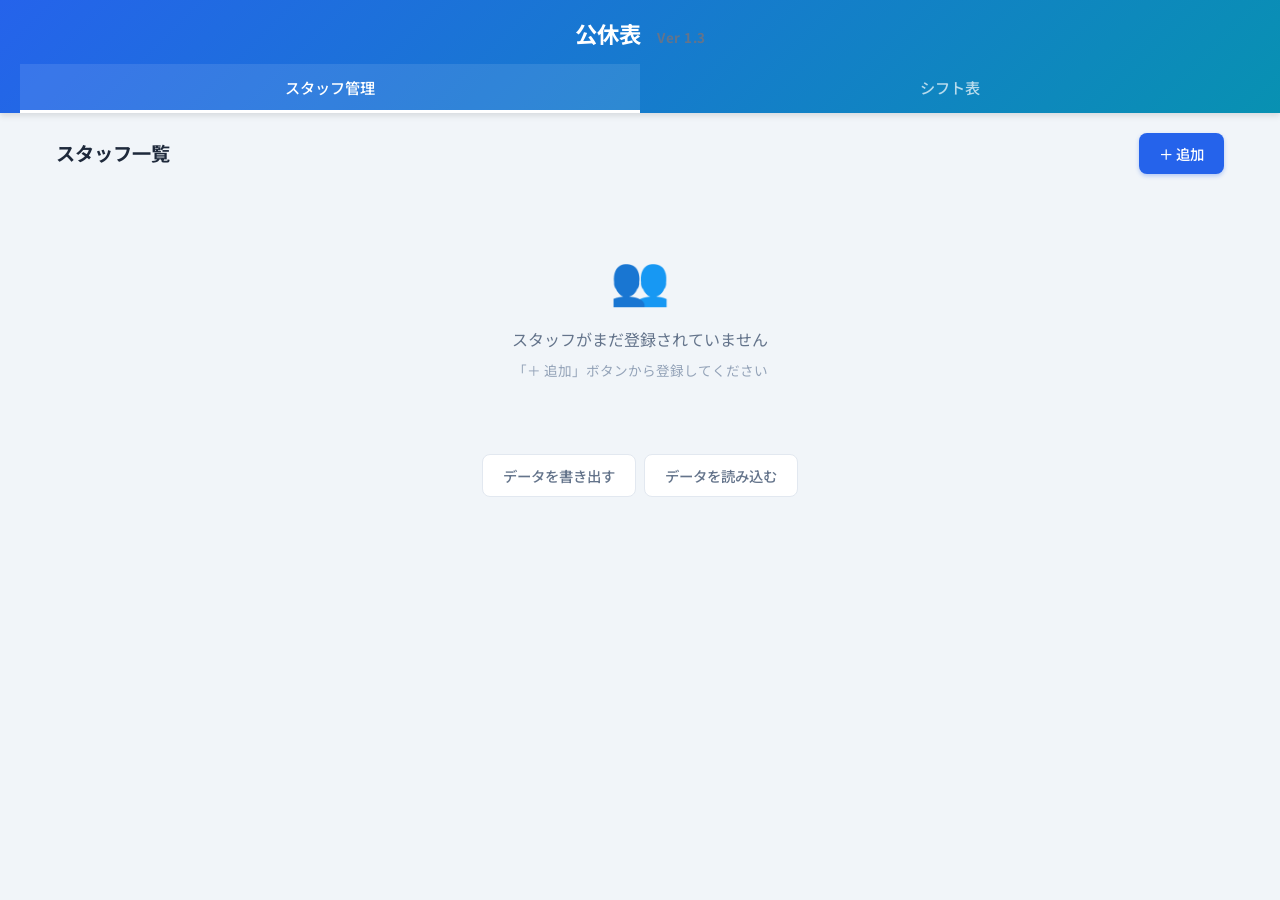
==== index.html @ 37a36a18 "feat(scheduler): complete rewrite of generateSchedule - fix 5 bugs, optimize A残 distribution v1.4" ====
<!DOCTYPE html>
<html lang="ja">

<head>
    <meta charset="UTF-8">
    <meta name="viewport" content="width=device-width, initial-scale=1.0">
    <title>公休表 - 介護施設シフト管理 (Ver 1.4)</title>
    <meta name="description" content="介護施設向けの公休表・シフト自動生成アプリ">
    <link rel="stylesheet" href="style.css?v=1.4">
    <link rel="stylesheet" href="print.css?v=1.4" media="print">
    <link href="https://fonts.googleapis.com/css2?family=Noto+Sans+JP:wght@300;400;500;700&display=swap"
        rel="stylesheet">
</head>

<body>
    <!-- ヘッダー：アプリ名とナビゲーション -->
    <header class="app-header">
        <h1 class="app-title">公休表 <span style="font-size:0.6em; color:var(--text-light); margin-left:10px;">Ver
                1.3</span></h1>
        <nav class="app-nav">
            <button class="nav-btn active" data-view="staff">スタッフ管理</button>
            <button class="nav-btn" data-view="schedule">シフト表</button>
        </nav>
    </header>

    <main class="app-main">
        <!-- ===== スタッフ管理画面 ===== -->
        <section id="staff-view" class="view active">
            <div class="section-header">
                <h2>スタッフ一覧</h2>
                <button class="btn btn-primary" id="add-staff-btn">＋ 追加</button>
            </div>

            <!-- スタッフがいない時のメッセージ -->
            <div id="staff-empty" class="empty-state">
                <p class="empty-icon">👥</p>
                <p>スタッフがまだ登録されていません</p>
                <p class="empty-hint">「＋ 追加」ボタンから登録してください</p>
            </div>

            <!-- スタッフ一覧 -->
            <div id="staff-list" class="staff-list"></div>

            <!-- データ管理 -->
            <div class="data-actions">
                <button class="btn btn-outline" id="export-btn">データを書き出す</button>
                <button class="btn btn-outline" id="import-btn">データを読み込む</button>
                <input type="file" id="import-file" accept=".json" style="display:none">
            </div>
        </section>

        <!-- ===== シフト表画面 ===== -->
        <section id="schedule-view" class="view">
            <!-- 月の選択 -->
            <div class="month-selector">
                <button class="btn btn-icon" id="prev-month">◀</button>
                <span id="current-month" class="month-label">2026年3月</span>
                <button class="btn btn-icon" id="next-month">▶</button>
            </div>

            <!-- 操作ボタン -->
            <div class="schedule-actions">
                <button class="btn btn-secondary" id="request-btn">希望休を入力</button>
                <button class="btn btn-primary" id="auto-generate-btn">自動で作成</button>
                <button class="btn btn-outline" id="clear-schedule-btn">リセット</button>
                <button class="btn btn-accent" id="print-btn">印刷</button>
            </div>

            <!-- スタッフ未登録の警告 -->
            <div id="schedule-no-staff" class="empty-state" style="display:none">
                <p class="empty-icon">⚠️</p>
                <p>まずスタッフを登録してください</p>
                <p class="empty-hint">「スタッフ管理」タブからスタッフを追加してください</p>
            </div>

            <!-- シフト表本体 -->
            <div id="schedule-container" class="schedule-container">
                <div class="schedule-table-wrapper">
                    <table id="schedule-table" class="schedule-table">
                        <thead id="schedule-thead"></thead>
                        <tbody id="schedule-tbody"></tbody>
                    </table>
                </div>

                <!-- 各日の人数集計 -->
                <div class="schedule-table-wrapper">
                    <table id="summary-table" class="schedule-table summary-table">
                        <thead>
                            <tr>
                                <th class="staff-name-cell">集計</th>
                            </tr>
                        </thead>
                        <tbody id="summary-tbody"></tbody>
                    </table>
                </div>
            </div>

            <!-- 凡例 -->
            <div class="legend">
                <span class="legend-item"><span class="shift-badge shift-early">A</span> 早出 7:00〜16:00</span>
                <span class="legend-item"><span class="shift-badge shift-late">B</span> 遅出 9:30〜18:30</span>
                <span class="legend-item"><span class="shift-badge shift-night">夜</span> 夜勤</span>
                <span class="legend-item"><span class="shift-badge shift-nightoff">明</span> 明け</span>
                <span class="legend-item"><span class="shift-badge shift-off">休</span> 休み</span>
                <span class="legend-item"><span class="shift-badge shift-overtime">A残</span> 早残 7:00〜18:30</span>
                <span class="legend-item"><span class="shift-badge shift-part">P</span> パート（個別時間）</span>
            </div>
        </section>
    </main>

    <!-- ===== スタッフ追加・編集モーダル ===== -->
    <div class="modal-overlay" id="staff-modal">
        <div class="modal">
            <div class="modal-header">
                <h3 id="staff-modal-title">スタッフ追加</h3>
                <button class="modal-close" id="staff-modal-close">&times;</button>
            </div>
            <form id="staff-form" class="modal-body">
                <input type="hidden" id="staff-id">

                <div class="form-group">
                    <label for="staff-name">名前</label>
                    <input type="text" id="staff-name" placeholder="例：田中太郎" required>
                </div>

                <div class="form-group">
                    <label for="staff-type">勤務形態</label>
                    <select id="staff-type">
                        <option value="full">フルタイム</option>
                        <option value="part">パート</option>
                    </select>
                </div>

                <!-- フルタイム用：夜勤設定 -->
                <div class="form-group" id="night-shift-group">
                    <label for="staff-night-type">夜勤</label>
                    <select id="staff-night-type">
                        <option value="none">夜勤なし</option>
                        <option value="all">いつでもOK</option>
                        <option value="weekday">平日のみOK（金土日はNG）</option>
                    </select>
                </div>

                <!-- フルタイム用：残業（通し）設定 -->
                <div class="form-group" id="overtime-group">
                    <label>
                        <input type="checkbox" id="staff-overtime"> 残業（通し勤務）ができる
                    </label>
                </div>

                <!-- パート用：早出のみ / 遅出のみ設定 -->
                <div class="form-group" id="early-only-group" style="display:none">
                    <label>
                        <input type="checkbox" id="staff-early-only"> 早出（A）のみ
                    </label>
                </div>

                <div class="form-group" id="late-only-group" style="display:none">
                    <label>
                        <input type="checkbox" id="staff-late-only"> 遅出（B）のみ
                    </label>
                </div>

                <div class="form-group">
                    <label for="staff-days-off">月の公休日数</label>
                    <input type="number" id="staff-days-off" min="4" max="20" value="9">
                </div>

                <!-- パート用：週の最大出勤日数 -->
                <div class="form-group" id="max-days-group" style="display:none">
                    <label for="staff-max-days">週の最大出勤日数</label>
                    <input type="number" id="staff-max-days" min="1" max="6" value="3">
                </div>

                <!-- 連勤上限（スタッフごとに設定可能） -->
                <div class="form-group" id="consecutive-group">
                    <label for="staff-max-consecutive">連勤上限日数</label>
                    <input type="number" id="staff-max-consecutive" min="1" max="6" value="0">
                    <span class="form-hint">0 = 自動（夜勤ありフルタイムは2日、それ以外はデフォルト）</span>
                </div>

                <!-- パート用：勤務時間入力 -->
                <div class="form-group" id="work-hours-group" style="display:none">
                    <label>勤務時間</label>
                    <div class="time-input-row">
                        <input type="time" id="staff-start-time" value="09:00">
                        <span class="time-separator">〜</span>
                        <input type="time" id="staff-end-time" value="17:00">
                    </div>
                </div>

                <div class="modal-footer">
                    <button type="button" class="btn btn-outline" id="staff-cancel">キャンセル</button>
                    <button type="submit" class="btn btn-primary">保存する</button>
                </div>
            </form>
        </div>
    </div>

    <!-- ===== 希望休入力モーダル ===== -->
    <div class="modal-overlay" id="request-modal">
        <div class="modal modal-large">
            <div class="modal-header">
                <h3>希望休を入力</h3>
                <button class="modal-close" id="request-modal-close">&times;</button>
            </div>
            <div class="modal-body">
                <div class="form-group">
                    <label for="request-staff">スタッフを選択</label>
                    <select id="request-staff"></select>
                </div>
                <p class="form-hint">休みたい日をタップしてください（もう一度タップで解除）</p>
                <div id="request-calendar" class="request-calendar"></div>
                <div class="modal-footer">
                    <button class="btn btn-outline" id="request-done">閉じる</button>
                </div>
            </div>
        </div>
    </div>

    <!-- ===== シフト変更モーダル ===== -->
    <div class="modal-overlay" id="shift-modal">
        <div class="modal modal-small">
            <div class="modal-header">
                <h3 id="shift-modal-title">シフト変更</h3>
                <button class="modal-close" id="shift-modal-close">&times;</button>
            </div>
            <div class="modal-body">
                <p id="shift-modal-info" class="shift-modal-info"></p>
                <div class="shift-options">
                    <button class="btn shift-option shift-early" data-shift="early">A（早出）</button>
                    <button class="btn shift-option shift-late" data-shift="late">B（遅出）</button>
                    <button class="btn shift-option shift-night" data-shift="night">夜勤</button>
                    <button class="btn shift-option shift-overtime" data-shift="overtime">A残</button>
                    <button class="btn shift-option shift-part" data-shift="part">P（パート）</button>
                    <button class="btn shift-option shift-off" data-shift="off">休み</button>
                </div>
                <div id="shift-warning" class="shift-warning" style="display:none"></div>
            </div>
        </div>
    </div>

    <!-- ===== 自動生成中のローディング ===== -->
    <div class="modal-overlay" id="loading-modal" style="display:none">
        <div class="loading-content">
            <div class="loading-spinner"></div>
            <p>シフトを自動作成中...</p>
        </div>
    </div>

    <script src="scheduler.js?v=1.4"></script>
    <script src="app.js?v=1.4"></script>
</body>

</html>
---- style.css ----
/* ===== 基本設定 ===== */
:root {
    /* メインカラー */
    --primary: #2563eb;
    --primary-light: #3b82f6;
    --primary-dark: #1d4ed8;
    --primary-bg: #eff6ff;

    /* アクセントカラー */
    --accent: #0891b2;
    --accent-light: #06b6d4;

    /* テキスト */
    --text: #1e293b;
    --text-light: #64748b;
    --text-muted: #94a3b8;

    /* 背景 */
    --bg: #f1f5f9;
    --bg-white: #ffffff;
    --bg-hover: #f8fafc;

    /* ボーダー */
    --border: #e2e8f0;
    --border-light: #f1f5f9;

    /* シフト別カラー */
    --shift-early: #2563eb;
    --shift-early-bg: #dbeafe;
    --shift-late: #d97706;
    --shift-late-bg: #fef3c7;
    --shift-night: #7c3aed;
    --shift-night-bg: #ede9fe;
    --shift-nightoff: #a78bfa;
    --shift-nightoff-bg: #f5f3ff;
    --shift-off: #059669;
    --shift-off-bg: #d1fae5;
    --shift-overtime: #dc2626;
    --shift-overtime-bg: #fee2e2;
    --shift-part: #0d9488;
    --shift-part-bg: #ccfbf1;

    /* その他 */
    --radius: 12px;
    --radius-sm: 8px;
    --shadow: 0 1px 3px rgba(0, 0, 0, 0.08), 0 1px 2px rgba(0, 0, 0, 0.04);
    --shadow-md: 0 4px 6px rgba(0, 0, 0, 0.07), 0 2px 4px rgba(0, 0, 0, 0.04);
    --shadow-lg: 0 10px 15px rgba(0, 0, 0, 0.1), 0 4px 6px rgba(0, 0, 0, 0.05);
    --transition: all 0.2s ease;

    /* 日曜カラー */
    --sunday: #ef4444;
    --saturday: #2563eb;
}

/* リセット */
*,
*::before,
*::after {
    box-sizing: border-box;
    margin: 0;
    padding: 0;
}

body {
    font-family: 'Noto Sans JP', sans-serif;
    background: var(--bg);
    color: var(--text);
    line-height: 1.6;
    min-height: 100vh;
    -webkit-font-smoothing: antialiased;
}

/* ===== ヘッダー ===== */
.app-header {
    background: linear-gradient(135deg, var(--primary) 0%, var(--accent) 100%);
    color: white;
    padding: 16px 20px 0;
    position: sticky;
    top: 0;
    z-index: 100;
    box-shadow: var(--shadow-md);
}

.app-title {
    font-size: 1.4rem;
    font-weight: 700;
    letter-spacing: 0.02em;
    text-align: center;
    margin-bottom: 12px;
}

.app-nav {
    display: flex;
    gap: 0;
}

.nav-btn {
    flex: 1;
    background: transparent;
    border: none;
    color: rgba(255, 255, 255, 0.7);
    font-family: inherit;
    font-size: 0.95rem;
    font-weight: 500;
    padding: 12px 16px;
    cursor: pointer;
    transition: var(--transition);
    border-bottom: 3px solid transparent;
    border-radius: 0;
}

.nav-btn:hover {
    color: white;
    background: rgba(255, 255, 255, 0.1);
}

.nav-btn.active {
    color: white;
    border-bottom-color: white;
    background: rgba(255, 255, 255, 0.1);
}

/* ===== メインコンテンツ ===== */
.app-main {
    max-width: 1200px;
    margin: 0 auto;
    padding: 20px 16px;
}

.view {
    display: none;
}

.view.active {
    display: block;
}

/* ===== セクションヘッダー ===== */
.section-header {
    display: flex;
    justify-content: space-between;
    align-items: center;
    margin-bottom: 16px;
}

.section-header h2 {
    font-size: 1.2rem;
    font-weight: 700;
}

/* ===== ボタン ===== */
.btn {
    font-family: inherit;
    font-size: 0.9rem;
    font-weight: 500;
    padding: 10px 20px;
    border-radius: var(--radius-sm);
    border: none;
    cursor: pointer;
    transition: var(--transition);
    display: inline-flex;
    align-items: center;
    justify-content: center;
    gap: 6px;
    white-space: nowrap;
}

.btn:active {
    transform: scale(0.97);
}

.btn-primary {
    background: var(--primary);
    color: white;
    box-shadow: 0 2px 4px rgba(37, 99, 235, 0.3);
}

.btn-primary:hover {
    background: var(--primary-dark);
    box-shadow: 0 4px 8px rgba(37, 99, 235, 0.3);
}

.btn-secondary {
    background: var(--primary-bg);
    color: var(--primary);
    border: 1px solid var(--primary-light);
}

.btn-secondary:hover {
    background: var(--primary);
    color: white;
}

.btn-accent {
    background: var(--accent);
    color: white;
    box-shadow: 0 2px 4px rgba(8, 145, 178, 0.3);
}

.btn-accent:hover {
    background: var(--accent-light);
}

.btn-outline {
    background: var(--bg-white);
    color: var(--text-light);
    border: 1px solid var(--border);
}

.btn-outline:hover {
    background: var(--bg);
    color: var(--text);
}

.btn-icon {
    background: var(--bg-white);
    color: var(--text);
    border: 1px solid var(--border);
    width: 40px;
    height: 40px;
    padding: 0;
    border-radius: 50%;
    font-size: 1.1rem;
}

.btn-icon:hover {
    background: var(--primary-bg);
    color: var(--primary);
    border-color: var(--primary-light);
}

.btn-danger {
    background: #fee2e2;
    color: #dc2626;
    border: 1px solid #fca5a5;
}

.btn-danger:hover {
    background: #dc2626;
    color: white;
}

.btn-sm {
    padding: 6px 12px;
    font-size: 0.8rem;
}

/* ===== 空の状態 ===== */
.empty-state {
    text-align: center;
    padding: 48px 20px;
    color: var(--text-light);
}

.empty-icon {
    font-size: 3rem;
    margin-bottom: 12px;
}

.empty-hint {
    font-size: 0.85rem;
    color: var(--text-muted);
    margin-top: 8px;
}

/* ===== スタッフ一覧 ===== */
.staff-list {
    display: flex;
    flex-direction: column;
    gap: 10px;
}

.staff-card {
    background: var(--bg-white);
    border-radius: var(--radius);
    padding: 16px;
    box-shadow: var(--shadow);
    display: flex;
    align-items: center;
    gap: 12px;
    transition: var(--transition);
}

.staff-card:hover {
    box-shadow: var(--shadow-md);
}

.staff-avatar {
    width: 44px;
    height: 44px;
    border-radius: 50%;
    display: flex;
    align-items: center;
    justify-content: center;
    font-weight: 700;
    font-size: 1rem;
    color: white;
    flex-shrink: 0;
}

.staff-info {
    flex: 1;
    min-width: 0;
}

.staff-name {
    font-weight: 600;
    font-size: 1rem;
    margin-bottom: 2px;
}

.staff-tags {
    display: flex;
    flex-wrap: wrap;
    gap: 4px;
}

.staff-tag {
    font-size: 0.7rem;
    padding: 2px 8px;
    border-radius: 20px;
    background: var(--bg);
    color: var(--text-light);
}

.staff-tag.tag-night {
    background: var(--shift-night-bg);
    color: var(--shift-night);
}

.staff-tag.tag-overtime {
    background: var(--shift-overtime-bg);
    color: var(--shift-overtime);
}

.staff-tag.tag-part {
    background: #fef3c7;
    color: #b45309;
}

.staff-actions {
    display: flex;
    gap: 6px;
}

/* ===== データ管理ボタン ===== */
.data-actions {
    margin-top: 24px;
    display: flex;
    gap: 8px;
    justify-content: center;
    flex-wrap: wrap;
}

/* ===== 月の選択 ===== */
.month-selector {
    display: flex;
    align-items: center;
    justify-content: center;
    gap: 16px;
    margin-bottom: 16px;
}

.month-label {
    font-size: 1.2rem;
    font-weight: 700;
    min-width: 140px;
    text-align: center;
}

/* ===== スケジュール操作ボタン ===== */
.schedule-actions {
    display: flex;
    gap: 8px;
    margin-bottom: 16px;
    flex-wrap: wrap;
}

/* ===== シフト表テーブル ===== */
.schedule-container {
    background: var(--bg-white);
    border-radius: var(--radius);
    box-shadow: var(--shadow);
    overflow: hidden;
}

.schedule-table-wrapper {
    overflow-x: auto;
    -webkit-overflow-scrolling: touch;
}

.schedule-table {
    width: 100%;
    border-collapse: collapse;
    font-size: 0.8rem;
    min-width: 700px;
}

.schedule-table th,
.schedule-table td {
    border: 1px solid var(--border);
    text-align: center;
    padding: 4px 2px;
    min-width: 32px;
    height: 36px;
}

.schedule-table thead th {
    background: var(--bg);
    font-weight: 600;
    position: sticky;
    top: 0;
    z-index: 10;
    font-size: 0.75rem;
}

.staff-name-cell {
    position: sticky;
    left: 0;
    z-index: 15;
    background: var(--bg-white);
    min-width: 80px !important;
    max-width: 80px;
    text-align: left !important;
    padding-left: 8px !important;
    font-weight: 600;
    font-size: 0.75rem;
    white-space: nowrap;
    overflow: hidden;
    text-overflow: ellipsis;
}

thead .staff-name-cell {
    background: var(--bg);
    z-index: 20;
}

.schedule-table td.day-sunday {
    background: #fef2f2;
}

.schedule-table th.day-sunday {
    color: var(--sunday);
}

.schedule-table th.day-saturday {
    color: var(--saturday);
}

/* シフトセル */
.shift-cell {
    cursor: pointer;
    transition: var(--transition);
    position: relative;
}

.shift-cell:hover {
    opacity: 0.8;
    box-shadow: inset 0 0 0 2px var(--primary-light);
}

/* シフトバッジ（セル内の表示） */
.shift-badge {
    display: inline-flex;
    align-items: center;
    justify-content: center;
    width: 26px;
    height: 26px;
    border-radius: 6px;
    font-weight: 700;
    font-size: 0.75rem;
    line-height: 1;
}

.shift-early {
    background: var(--shift-early-bg);
    color: var(--shift-early);
}

.shift-late {
    background: var(--shift-late-bg);
    color: var(--shift-late);
}

.shift-night {
    background: var(--shift-night-bg);
    color: var(--shift-night);
}

.shift-nightoff {
    background: var(--shift-nightoff-bg);
    color: var(--shift-nightoff);
}

.shift-off {
    background: var(--shift-off-bg);
    color: var(--shift-off);
}

.shift-overtime {
    background: var(--shift-overtime-bg);
    color: var(--shift-overtime);
}

.shift-part {
    background: var(--shift-part-bg);
    color: var(--shift-part);
}

/* 集計テーブル */
.summary-table {
    border-top: 2px solid var(--primary);
}

.summary-table td {
    font-weight: 600;
    font-size: 0.7rem;
}

.summary-ok {
    color: var(--shift-off);
}

.summary-warn {
    color: var(--shift-overtime);
    background: var(--shift-overtime-bg);
}

/* ===== 凡例 ===== */
.legend {
    display: flex;
    flex-wrap: wrap;
    gap: 12px;
    padding: 16px;
    margin-top: 12px;
    justify-content: center;
}

.legend-item {
    display: flex;
    align-items: center;
    gap: 4px;
    font-size: 0.8rem;
    color: var(--text-light);
}

/* ===== モーダル ===== */
.modal-overlay {
    display: none;
    position: fixed;
    top: 0;
    left: 0;
    right: 0;
    bottom: 0;
    background: rgba(0, 0, 0, 0.5);
    z-index: 1000;
    justify-content: center;
    align-items: center;
    padding: 20px;
    animation: fadeIn 0.2s ease;
}

.modal-overlay.show {
    display: flex;
}

.modal {
    background: var(--bg-white);
    border-radius: var(--radius);
    box-shadow: var(--shadow-lg);
    width: 100%;
    max-width: 480px;
    max-height: 90vh;
    overflow-y: auto;
    animation: slideUp 0.3s ease;
}

.modal-large {
    max-width: 600px;
}

.modal-small {
    max-width: 360px;
}

.modal-header {
    display: flex;
    justify-content: space-between;
    align-items: center;
    padding: 16px 20px;
    border-bottom: 1px solid var(--border);
}

.modal-header h3 {
    font-size: 1.1rem;
    font-weight: 700;
}

.modal-close {
    background: none;
    border: none;
    font-size: 1.5rem;
    cursor: pointer;
    color: var(--text-muted);
    padding: 0;
    line-height: 1;
    transition: var(--transition);
}

.modal-close:hover {
    color: var(--text);
}

.modal-body {
    padding: 20px;
}

.modal-footer {
    display: flex;
    gap: 8px;
    justify-content: flex-end;
    margin-top: 20px;
}

/* ===== フォーム ===== */
.form-group {
    margin-bottom: 16px;
}

.form-group label {
    display: block;
    font-size: 0.85rem;
    font-weight: 500;
    margin-bottom: 6px;
    color: var(--text);
}

.form-group input[type="text"],
.form-group input[type="number"],
.form-group select {
    width: 100%;
    padding: 10px 14px;
    border: 1px solid var(--border);
    border-radius: var(--radius-sm);
    font-family: inherit;
    font-size: 0.95rem;
    transition: var(--transition);
    background: var(--bg-white);
}

.form-group input:focus,
.form-group select:focus {
    outline: none;
    border-color: var(--primary);
    box-shadow: 0 0 0 3px rgba(37, 99, 235, 0.15);
}

.form-group input[type="checkbox"] {
    width: 18px;
    height: 18px;
    margin-right: 8px;
    vertical-align: middle;
    accent-color: var(--primary);
}

.form-hint {
    font-size: 0.85rem;
    color: var(--text-muted);
    margin-bottom: 12px;
}

/* ===== 希望休カレンダー ===== */
.request-calendar {
    display: grid;
    grid-template-columns: repeat(7, 1fr);
    gap: 4px;
}

.request-calendar .cal-header {
    font-size: 0.75rem;
    font-weight: 600;
    text-align: center;
    padding: 6px 0;
    color: var(--text-light);
}

.request-calendar .cal-header.sunday {
    color: var(--sunday);
}

.request-calendar .cal-header.saturday {
    color: var(--saturday);
}

.request-calendar .cal-day {
    aspect-ratio: 1;
    display: flex;
    align-items: center;
    justify-content: center;
    border-radius: var(--radius-sm);
    cursor: pointer;
    font-size: 0.9rem;
    font-weight: 500;
    transition: var(--transition);
    border: 2px solid transparent;
    background: var(--bg);
}

.request-calendar .cal-day:hover {
    background: var(--primary-bg);
}

.request-calendar .cal-day.selected {
    background: var(--shift-off-bg);
    color: var(--shift-off);
    border-color: var(--shift-off);
    font-weight: 700;
}

.request-calendar .cal-day.empty {
    visibility: hidden;
}

.request-calendar .cal-day.sunday {
    color: var(--sunday);
}

/* ===== シフト変更モーダル ===== */
.shift-modal-info {
    font-size: 0.9rem;
    margin-bottom: 16px;
    color: var(--text-light);
}

.shift-options {
    display: grid;
    grid-template-columns: repeat(3, 1fr);
    gap: 8px;
}

.shift-option {
    padding: 14px 8px;
    font-size: 0.95rem;
    font-weight: 600;
    border-radius: var(--radius-sm);
    cursor: pointer;
}

.shift-warning {
    margin-top: 12px;
    padding: 10px 14px;
    background: #fffbeb;
    border: 1px solid #fbbf24;
    border-radius: var(--radius-sm);
    color: #92400e;
    font-size: 0.85rem;
}

/* ===== ローディング ===== */
.loading-content {
    background: var(--bg-white);
    border-radius: var(--radius);
    padding: 40px;
    text-align: center;
    box-shadow: var(--shadow-lg);
}

.loading-spinner {
    width: 48px;
    height: 48px;
    border: 4px solid var(--border);
    border-top-color: var(--primary);
    border-radius: 50%;
    animation: spin 0.8s linear infinite;
    margin: 0 auto 16px;
}

/* ===== アニメーション ===== */
@keyframes fadeIn {
    from {
        opacity: 0;
    }

    to {
        opacity: 1;
    }
}

@keyframes slideUp {
    from {
        transform: translateY(20px);
        opacity: 0;
    }

    to {
        transform: translateY(0);
        opacity: 1;
    }
}

@keyframes spin {
    to {
        transform: rotate(360deg);
    }
}

/* ===== 新しいスタッフタグ ===== */
.staff-tag.tag-night-weekday {
    background: #ede9fe;
    color: #6d28d9;
}

.staff-tag.tag-early-only {
    background: #dbeafe;
    color: #1d4ed8;
}

.staff-tag.tag-late-only {
    background: #fef3c7;
    color: #b45309;
}

.staff-tag.tag-consecutive {
    background: #fee2e2;
    color: #dc2626;
}

.staff-tag.tag-time {
    background: #ecfdf5;
    color: #047857;
}

/* ===== 勤務時間入力 ===== */
.time-input-row {
    display: flex;
    align-items: center;
    gap: 8px;
}

.time-input-row input[type="time"] {
    flex: 1;
    padding: 10px 14px;
    border: 1px solid var(--border);
    border-radius: var(--radius-sm);
    font-family: inherit;
    font-size: 0.95rem;
    transition: var(--transition);
    background: var(--bg-white);
}

.time-input-row input[type="time"]:focus {
    outline: none;
    border-color: var(--primary);
    box-shadow: 0 0 0 3px rgba(37, 99, 235, 0.15);
}

.time-separator {
    font-size: 1.1rem;
    color: var(--text-light);
    font-weight: 500;
}

/* ===== レスポンシブ（スマホ対応） ===== */
@media (max-width: 640px) {
    .app-header {
        padding: 12px 12px 0;
    }

    .app-title {
        font-size: 1.2rem;
        margin-bottom: 8px;
    }

    .nav-btn {
        font-size: 0.85rem;
        padding: 10px 12px;
    }

    .app-main {
        padding: 12px 8px;
    }

    .schedule-actions {
        gap: 6px;
    }

    .schedule-actions .btn {
        font-size: 0.8rem;
        padding: 8px 12px;
    }

    .staff-card {
        padding: 12px;
    }

    .staff-actions {
        flex-direction: column;
        gap: 4px;
    }

    .modal {
        max-height: 95vh;
        margin: 8px;
    }

    .shift-options {
        grid-template-columns: repeat(2, 1fr);
    }

    .legend {
        gap: 8px;
        font-size: 0.75rem;
    }
}
---- print.css ----
/* ===== 印刷専用スタイル ===== */
/* このファイルは印刷時のみ適用される */

@page {
    size: A4 landscape;
    margin: 10mm;
}

/* 印刷時に非表示にする要素 */
.app-header,
.schedule-actions,
.legend,
.data-actions,
.section-header,
.month-selector .btn-icon,
.modal-overlay,
#staff-view {
    display: none !important;
}

/* 全体のスタイル調整 */
body {
    background: white;
    color: black;
    font-size: 9pt;
    -webkit-print-color-adjust: exact;
    print-color-adjust: exact;
}

.app-main {
    padding: 0;
    max-width: none;
}

/* 月の表示 */
.month-selector {
    margin-bottom: 8mm;
}

.month-label {
    font-size: 16pt;
    font-weight: 700;
}

/* シフト表を横幅いっぱいに */
.schedule-container {
    box-shadow: none;
    border-radius: 0;
}

.schedule-table-wrapper {
    overflow: visible;
}

.schedule-table {
    min-width: 0;
    width: 100%;
    font-size: 8pt;
}

.schedule-table th,
.schedule-table td {
    border: 1px solid #333;
    padding: 2px 1px;
    min-width: 0;
    height: auto;
}

.staff-name-cell {
    min-width: 60px !important;
    max-width: 60px;
    font-size: 8pt;
}

/* シフトバッジを印刷用に */
.shift-badge {
    width: auto;
    height: auto;
    border-radius: 0;
    font-size: 8pt;
    font-weight: 700;
    background: none !important;
}

.shift-early {
    color: #000;
}

.shift-late {
    color: #000;
}

.shift-night {
    color: #000;
}

.shift-nightoff {
    color: #666;
}

.shift-off {
    color: #000;
}

.shift-overtime {
    color: #000;
}

/* 集計テーブル */
.summary-table td {
    font-size: 7pt;
}

/* 日曜の色は印刷時も維持 */
.schedule-table td.day-sunday {
    background: #f5f5f5 !important;
}

/* セルのホバー効果を無効化 */
.shift-cell:hover {
    opacity: 1;
    box-shadow: none;
}

/* シフト表を表示（タブが非アクティブでも） */
#schedule-view {
    display: block !important;
}
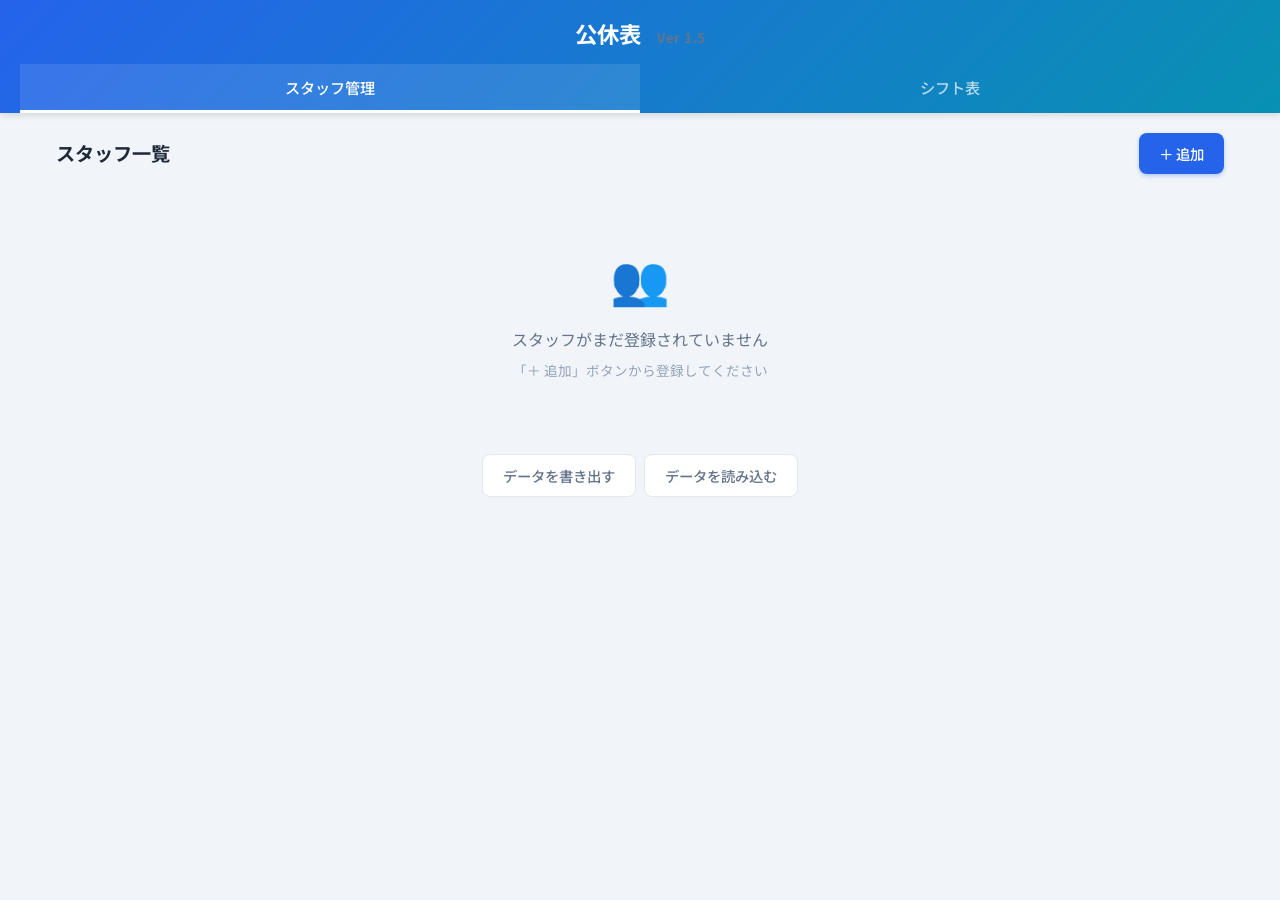
==== commit a6a4a98a: "feat: v1.5 - TARGET_OT=5, part balance fix, consecutive+1 UI, public holiday guarantee" ====
--- a/index.html
+++ b/index.html
@@ -4,10 +4,10 @@
 <head>
     <meta charset="UTF-8">
     <meta name="viewport" content="width=device-width, initial-scale=1.0">
-    <title>公休表 - 介護施設シフト管理 (Ver 1.4)</title>
+    <title>公休表 - 介護施設シフト管理 (Ver 1.5)</title>
     <meta name="description" content="介護施設向けの公休表・シフト自動生成アプリ">
-    <link rel="stylesheet" href="style.css?v=1.4">
-    <link rel="stylesheet" href="print.css?v=1.4" media="print">
+    <link rel="stylesheet" href="style.css?v=1.5">
+    <link rel="stylesheet" href="print.css?v=1.5" media="print">
     <link href="https://fonts.googleapis.com/css2?family=Noto+Sans+JP:wght@300;400;500;700&display=swap"
         rel="stylesheet">
 </head>
@@ -16,7 +16,7 @@
     <!-- ヘッダー：アプリ名とナビゲーション -->
     <header class="app-header">
         <h1 class="app-title">公休表 <span style="font-size:0.6em; color:var(--text-light); margin-left:10px;">Ver
-                1.3</span></h1>
+                1.5</span></h1>
         <nav class="app-nav">
             <button class="nav-btn active" data-view="staff">スタッフ管理</button>
             <button class="nav-btn" data-view="schedule">シフト表</button>
@@ -179,6 +179,14 @@
                     <span class="form-hint">0 = 自動（夜勤ありフルタイムは2日、それ以外はデフォルト）</span>
                 </div>
 
+                <!-- 連勤+1許容（月1回だけ上限+1を許す） -->
+                <div class="form-group" id="consecutive-plus1-group">
+                    <label>
+                        <input type="checkbox" id="staff-consecutive-plus1"> 連勤+1を月1回許容する
+                    </label>
+                    <span class="form-hint">ONにすると月1回だけ連勤上限+1日を許可します</span>
+                </div>
+
                 <!-- パート用：勤務時間入力 -->
                 <div class="form-group" id="work-hours-group" style="display:none">
                     <label>勤務時間</label>
@@ -248,8 +256,8 @@
         </div>
     </div>
 
-    <script src="scheduler.js?v=1.4"></script>
-    <script src="app.js?v=1.4"></script>
+    <script src="scheduler.js?v=1.5"></script>
+    <script src="app.js?v=1.5"></script>
 </body>
 
 </html>
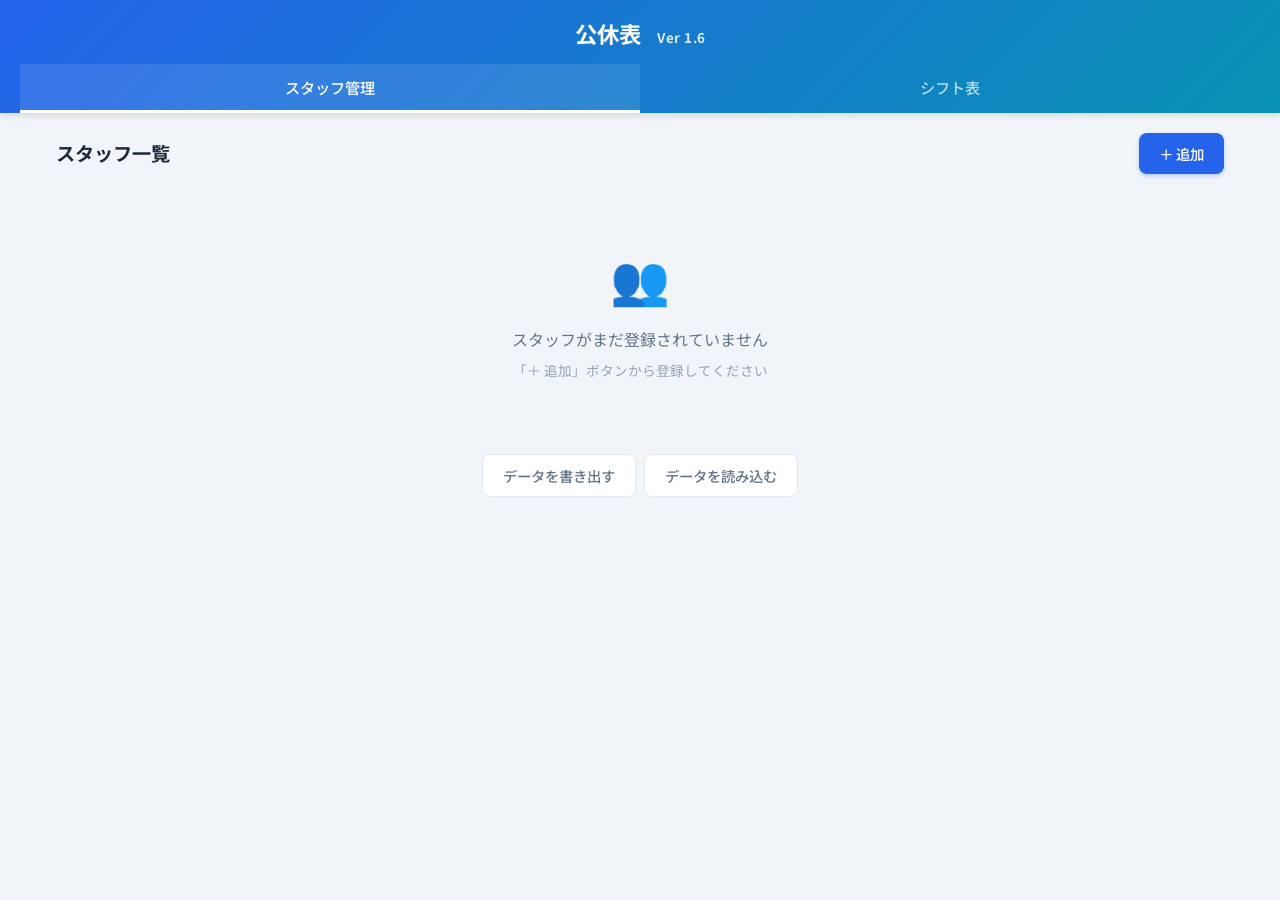
==== commit e77cd48c: "feat: v1.6 - consecutive+1 limit fix, A/B balance, off-day guarantee in phase4" ====
--- a/index.html
+++ b/index.html
@@ -4,10 +4,10 @@
 <head>
     <meta charset="UTF-8">
     <meta name="viewport" content="width=device-width, initial-scale=1.0">
-    <title>公休表 - 介護施設シフト管理 (Ver 1.5)</title>
+    <title>公休表 - 介護施設シフト管理 (Ver 1.6)</title>
     <meta name="description" content="介護施設向けの公休表・シフト自動生成アプリ">
-    <link rel="stylesheet" href="style.css?v=1.5">
-    <link rel="stylesheet" href="print.css?v=1.5" media="print">
+    <link rel="stylesheet" href="style.css?v=1.6">
+    <link rel="stylesheet" href="print.css?v=1.6" media="print">
     <link href="https://fonts.googleapis.com/css2?family=Noto+Sans+JP:wght@300;400;500;700&display=swap"
         rel="stylesheet">
 </head>
@@ -15,8 +15,8 @@
 <body>
     <!-- ヘッダー：アプリ名とナビゲーション -->
     <header class="app-header">
-        <h1 class="app-title">公休表 <span style="font-size:0.6em; color:var(--text-light); margin-left:10px;">Ver
-                1.5</span></h1>
+        <h1 class="app-title">公休表 <span style="font-size:0.6em; color:rgba(255,255,255,0.85); margin-left:10px;">Ver
+                1.6</span></h1>
         <nav class="app-nav">
             <button class="nav-btn active" data-view="staff">スタッフ管理</button>
             <button class="nav-btn" data-view="schedule">シフト表</button>
@@ -256,8 +256,8 @@
         </div>
     </div>
 
-    <script src="scheduler.js?v=1.5"></script>
-    <script src="app.js?v=1.5"></script>
+    <script src="scheduler.js?v=1.6"></script>
+    <script src="app.js?v=1.6"></script>
 </body>
 
 </html>
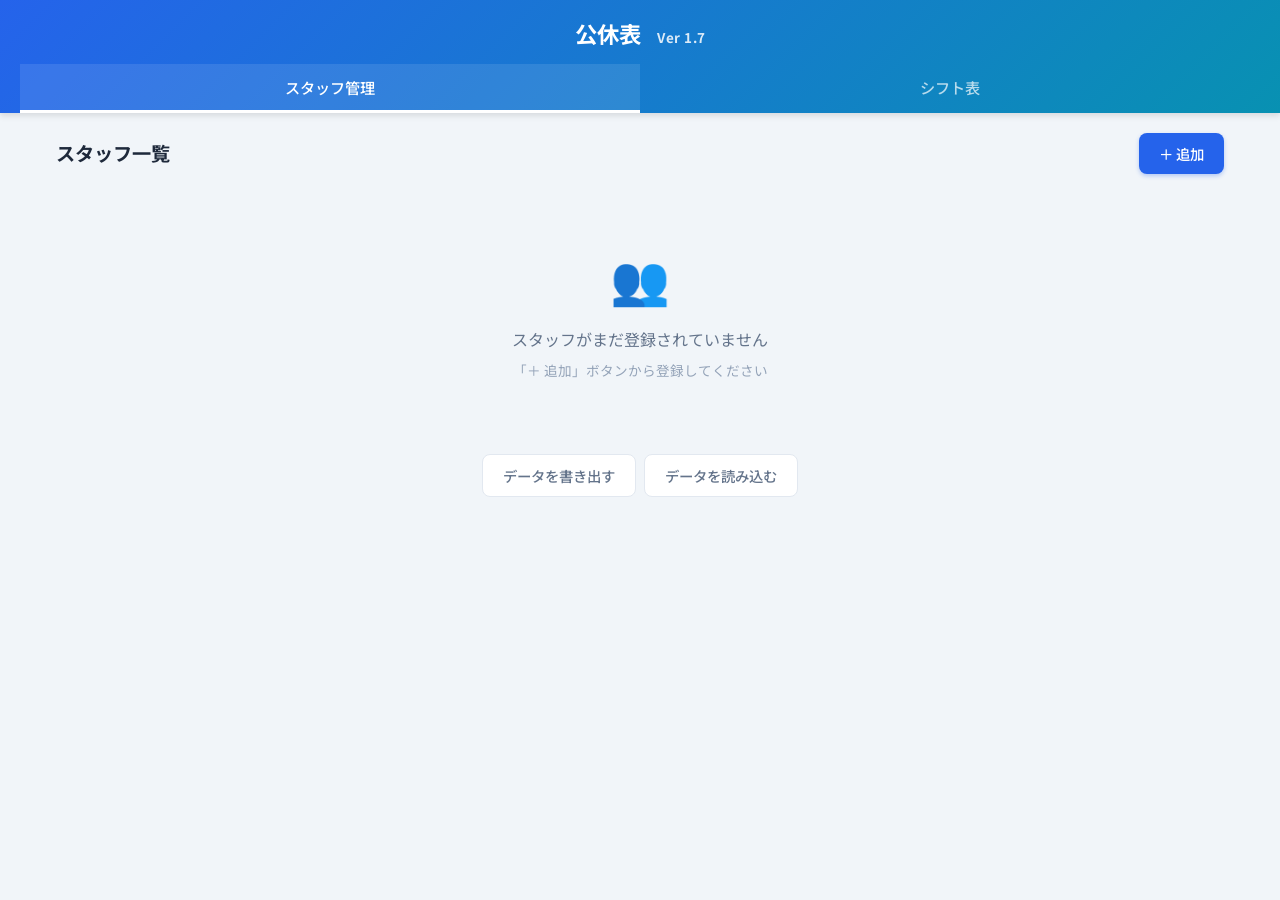
==== commit b89465ae: "feat: v1.7 - fix weekday understaffing, ban consecutive OT, fix part consecutive, add off-day recove" ====
--- a/index.html
+++ b/index.html
@@ -4,10 +4,10 @@
 <head>
     <meta charset="UTF-8">
     <meta name="viewport" content="width=device-width, initial-scale=1.0">
-    <title>公休表 - 介護施設シフト管理 (Ver 1.6)</title>
+    <title>公休表 - 介護施設シフト管理 (Ver 1.7)</title>
     <meta name="description" content="介護施設向けの公休表・シフト自動生成アプリ">
-    <link rel="stylesheet" href="style.css?v=1.6">
-    <link rel="stylesheet" href="print.css?v=1.6" media="print">
+    <link rel="stylesheet" href="style.css?v=1.7">
+    <link rel="stylesheet" href="print.css?v=1.7" media="print">
     <link href="https://fonts.googleapis.com/css2?family=Noto+Sans+JP:wght@300;400;500;700&display=swap"
         rel="stylesheet">
 </head>
@@ -16,7 +16,7 @@
     <!-- ヘッダー：アプリ名とナビゲーション -->
     <header class="app-header">
         <h1 class="app-title">公休表 <span style="font-size:0.6em; color:rgba(255,255,255,0.85); margin-left:10px;">Ver
-                1.6</span></h1>
+                1.7</span></h1>
         <nav class="app-nav">
             <button class="nav-btn active" data-view="staff">スタッフ管理</button>
             <button class="nav-btn" data-view="schedule">シフト表</button>
@@ -256,8 +256,8 @@
         </div>
     </div>
 
-    <script src="scheduler.js?v=1.6"></script>
-    <script src="app.js?v=1.6"></script>
+    <script src="scheduler.js?v=1.7"></script>
+    <script src="app.js?v=1.7"></script>
 </body>
 
 </html>
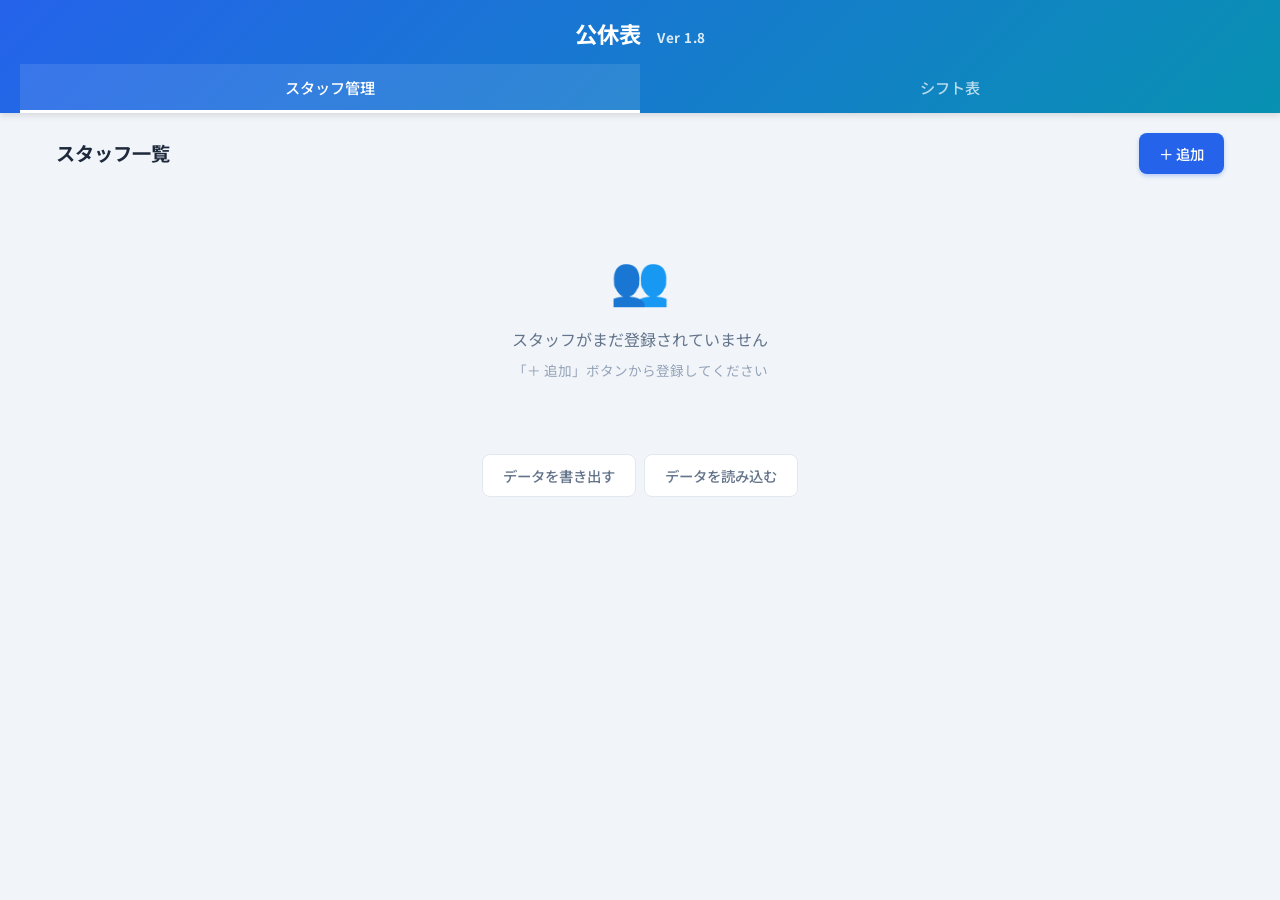
==== commit 40561e53: "feat: v1.8 - absolute off-day guarantee, OT max 5, consecutive+1 max 1/month, swap recovery" ====
--- a/index.html
+++ b/index.html
@@ -4,10 +4,10 @@
 <head>
     <meta charset="UTF-8">
     <meta name="viewport" content="width=device-width, initial-scale=1.0">
-    <title>公休表 - 介護施設シフト管理 (Ver 1.7)</title>
+    <title>公休表 - 介護施設シフト管理 (Ver 1.8)</title>
     <meta name="description" content="介護施設向けの公休表・シフト自動生成アプリ">
-    <link rel="stylesheet" href="style.css?v=1.7">
-    <link rel="stylesheet" href="print.css?v=1.7" media="print">
+    <link rel="stylesheet" href="style.css?v=1.8">
+    <link rel="stylesheet" href="print.css?v=1.8" media="print">
     <link href="https://fonts.googleapis.com/css2?family=Noto+Sans+JP:wght@300;400;500;700&display=swap"
         rel="stylesheet">
 </head>
@@ -16,7 +16,7 @@
     <!-- ヘッダー：アプリ名とナビゲーション -->
     <header class="app-header">
         <h1 class="app-title">公休表 <span style="font-size:0.6em; color:rgba(255,255,255,0.85); margin-left:10px;">Ver
-                1.7</span></h1>
+                1.8</span></h1>
         <nav class="app-nav">
             <button class="nav-btn active" data-view="staff">スタッフ管理</button>
             <button class="nav-btn" data-view="schedule">シフト表</button>
@@ -256,8 +256,8 @@
         </div>
     </div>
 
-    <script src="scheduler.js?v=1.7"></script>
-    <script src="app.js?v=1.7"></script>
+    <script src="scheduler.js?v=1.8"></script>
+    <script src="app.js?v=1.8"></script>
 </body>
 
 </html>
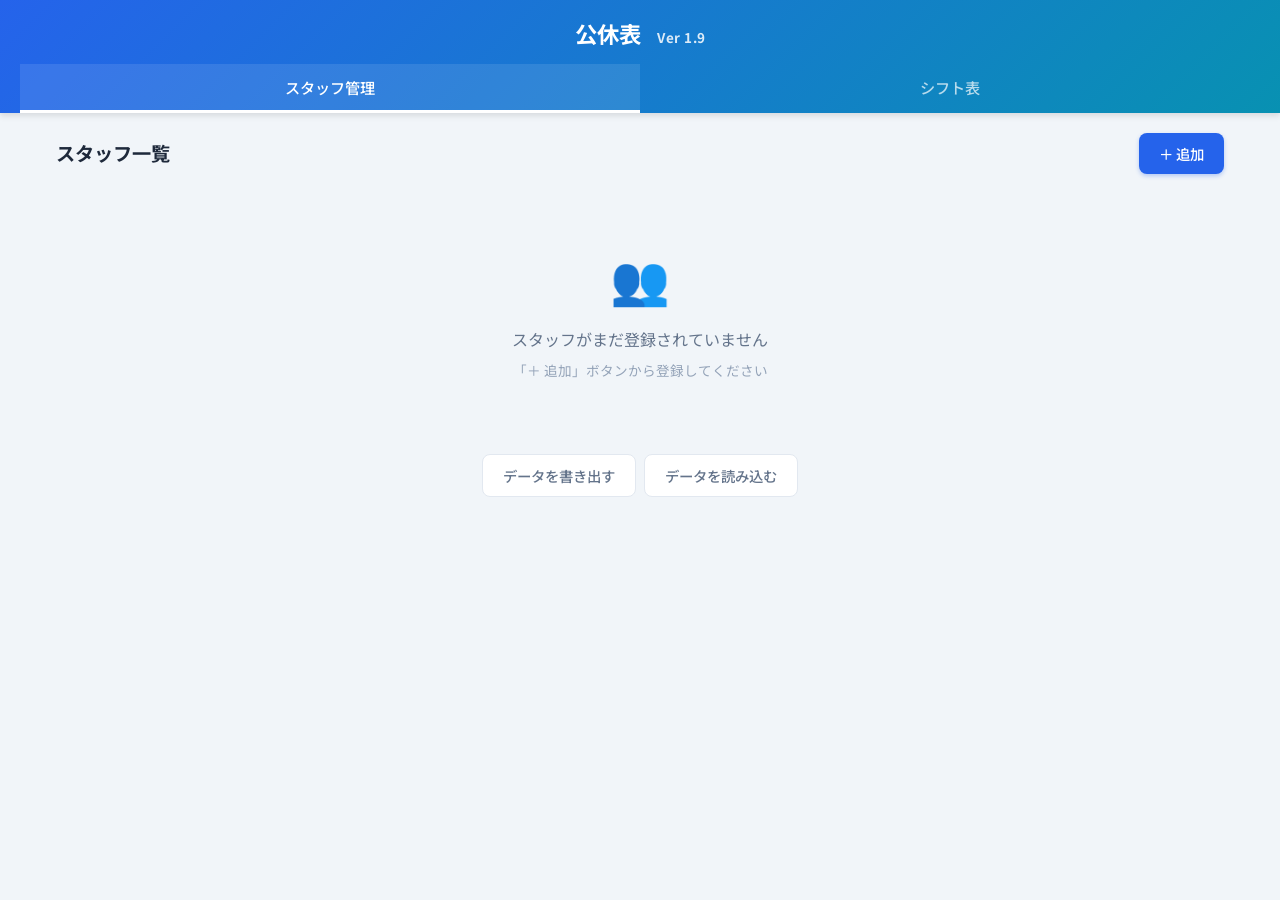
==== commit 6d3437ac: "feat: v1.9 - multi-trial best-selection algorithm, OT max 6, scoring function" ====
--- a/index.html
+++ b/index.html
@@ -4,10 +4,10 @@
 <head>
     <meta charset="UTF-8">
     <meta name="viewport" content="width=device-width, initial-scale=1.0">
-    <title>公休表 - 介護施設シフト管理 (Ver 1.8)</title>
+    <title>公休表 - 介護施設シフト管理 (Ver 1.9)</title>
     <meta name="description" content="介護施設向けの公休表・シフト自動生成アプリ">
-    <link rel="stylesheet" href="style.css?v=1.8">
-    <link rel="stylesheet" href="print.css?v=1.8" media="print">
+    <link rel="stylesheet" href="style.css?v=1.9">
+    <link rel="stylesheet" href="print.css?v=1.9" media="print">
     <link href="https://fonts.googleapis.com/css2?family=Noto+Sans+JP:wght@300;400;500;700&display=swap"
         rel="stylesheet">
 </head>
@@ -16,7 +16,7 @@
     <!-- ヘッダー：アプリ名とナビゲーション -->
     <header class="app-header">
         <h1 class="app-title">公休表 <span style="font-size:0.6em; color:rgba(255,255,255,0.85); margin-left:10px;">Ver
-                1.8</span></h1>
+                1.9</span></h1>
         <nav class="app-nav">
             <button class="nav-btn active" data-view="staff">スタッフ管理</button>
             <button class="nav-btn" data-view="schedule">シフト表</button>
@@ -256,8 +256,8 @@
         </div>
     </div>
 
-    <script src="scheduler.js?v=1.8"></script>
-    <script src="app.js?v=1.8"></script>
+    <script src="scheduler.js?v=1.9"></script>
+    <script src="app.js?v=1.9"></script>
 </body>
 
 </html>
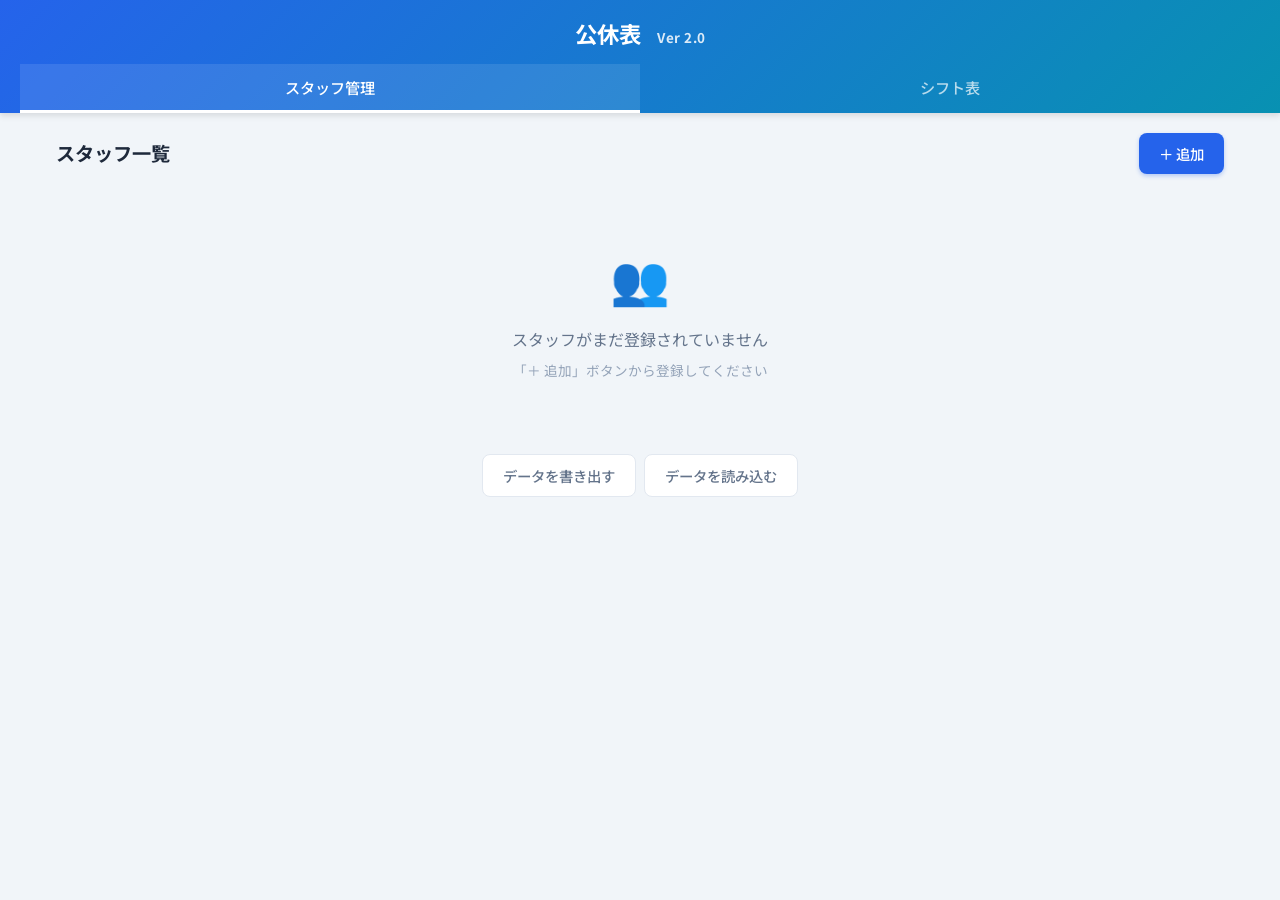
==== commit dabcc76d: "Ver 2.0: キャッシュバスティング更新とバージョン表示修正" ====
--- a/index.html
+++ b/index.html
@@ -4,10 +4,10 @@
 <head>
     <meta charset="UTF-8">
     <meta name="viewport" content="width=device-width, initial-scale=1.0">
-    <title>公休表 - 介護施設シフト管理 (Ver 1.9)</title>
+    <title>公休表 - 介護施設シフト管理 (Ver 2.0)</title>
     <meta name="description" content="介護施設向けの公休表・シフト自動生成アプリ">
-    <link rel="stylesheet" href="style.css?v=1.9">
-    <link rel="stylesheet" href="print.css?v=1.9" media="print">
+    <link rel="stylesheet" href="style.css?v=2.0">
+    <link rel="stylesheet" href="print.css?v=2.0" media="print">
     <link href="https://fonts.googleapis.com/css2?family=Noto+Sans+JP:wght@300;400;500;700&display=swap"
         rel="stylesheet">
 </head>
@@ -16,7 +16,7 @@
     <!-- ヘッダー：アプリ名とナビゲーション -->
     <header class="app-header">
         <h1 class="app-title">公休表 <span style="font-size:0.6em; color:rgba(255,255,255,0.85); margin-left:10px;">Ver
-                1.9</span></h1>
+                2.0</span></h1>
         <nav class="app-nav">
             <button class="nav-btn active" data-view="staff">スタッフ管理</button>
             <button class="nav-btn" data-view="schedule">シフト表</button>
@@ -256,8 +256,8 @@
         </div>
     </div>
 
-    <script src="scheduler.js?v=1.9"></script>
-    <script src="app.js?v=1.9"></script>
+    <script src="scheduler.js?v=2.0"></script>
+    <script src="app.js?v=2.0"></script>
 </body>
 
 </html>
--- a/style.css
+++ b/style.css
@@ -363,9 +363,9 @@
 }
 
 .month-label {
-    font-size: 1.2rem;
+    font-size: 1.05rem;
     font-weight: 700;
-    min-width: 140px;
+    min-width: 280px;
     text-align: center;
 }
 
@@ -696,6 +696,7 @@
 .request-calendar .cal-day {
     aspect-ratio: 1;
     display: flex;
+    flex-direction: column;
     align-items: center;
     justify-content: center;
     border-radius: var(--radius-sm);
@@ -705,6 +706,7 @@
     transition: var(--transition);
     border: 2px solid transparent;
     background: var(--bg);
+    position: relative;
 }
 
 .request-calendar .cal-day:hover {
@@ -724,6 +726,15 @@
 
 .request-calendar .cal-day.sunday {
     color: var(--sunday);
+}
+
+/* 月変わりラベル（期間カレンダーで16日〜15日表示時の境界表示） */
+.cal-month-label {
+    font-size: 0.5rem;
+    color: var(--primary);
+    font-weight: 700;
+    line-height: 1;
+    margin-bottom: 1px;
 }
 
 /* ===== シフト変更モーダル ===== */
